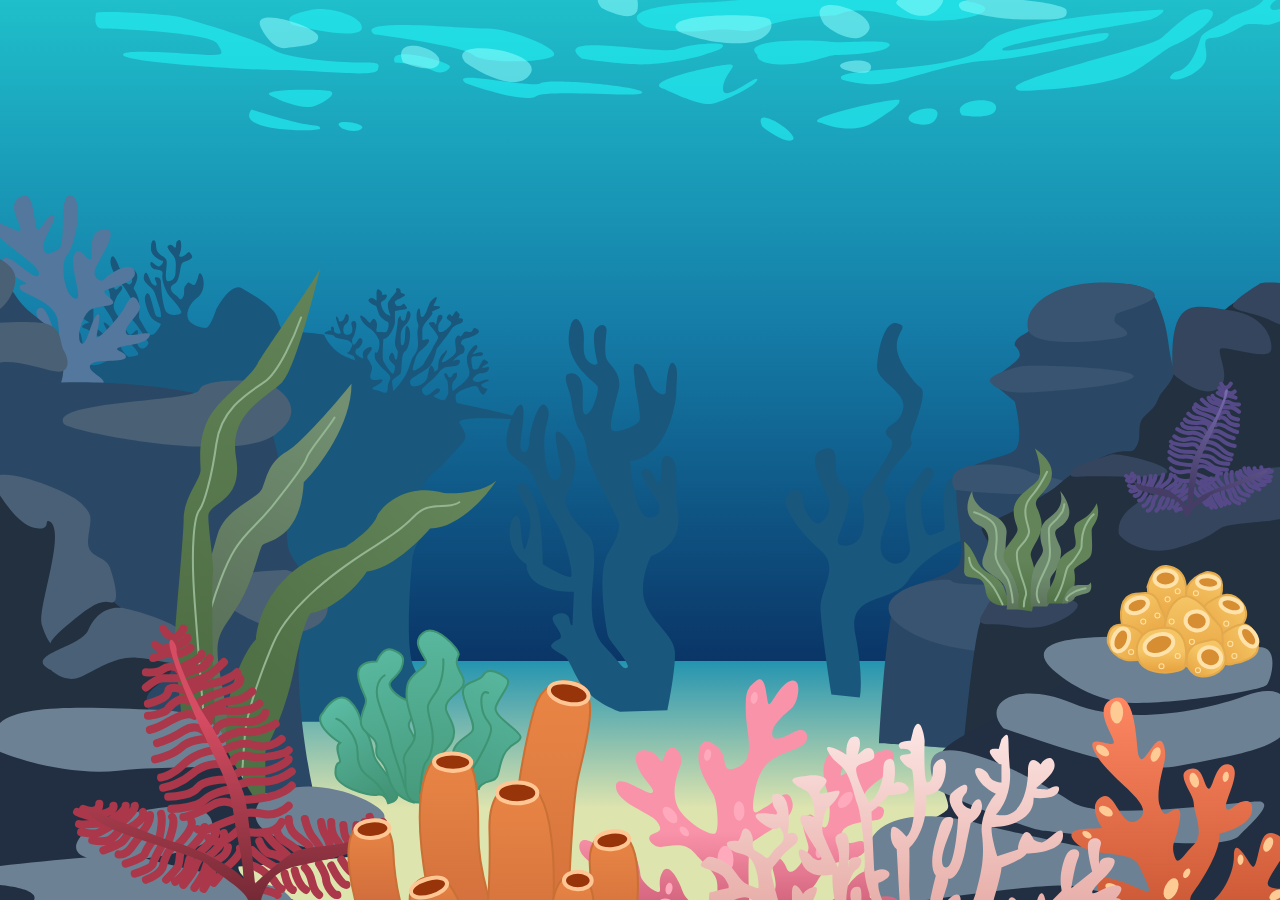
==== index.html @ 3075beb2 "lyd" ====
<!DOCTYPE html>
<html lang="da">
<head>
    <meta charset="UTF-8">
    <meta name="viewport" content="width=device-width, initial-scale=1.0">
    <title>Document</title>
    <link rel="stylesheet" href="akvarium-case-gruppe-3/css/style.css">
</head>
<body>
    
    <!--Baggrund-->
    <img src="img/baggrund.svg" alt="havet, baggrund" class="background" id="background">

    <!--animerede fisk-->
    <img src="img/banggaikardinalfisk.svg" alt="Banggai Kardinalfisk" class="kardinalFisk" id="kardinalFisk" onclick="onKardinalFisk()">
    <img src="img/banggaikardinalfisk.svg" alt="Banggai Kardinalfisk" class="kardinalFisk2" id="kardinalFisk2" onclick="onKardinalFisk()">
    <img src="img/banggaikardinalfisk.svg" alt="Banggai Kardinalfisk" class="kardinalFisk3" id="kardinalFisk3" onclick="onKardinalFisk()">
    <img src="img/banggaikardinalfisk.svg" alt="Banggai Kardinalfisk" class="kardinalFisk4" id="kardinalFisk4" onclick="onKardinalFisk()">

    <img src="img/gulkirurgfisk.svg" alt="gul kirurgfisk" class="gulKirurgfisk" id="gulKirurgfisk">  
    <img src="img/gulkirurgfisk.svg" alt="gul kirurgfisk" class="gulKirurgfisk2" id="gulKirurgfisk2">  
    <img src="img/gulkirurgfisk.svg" alt="gul kirurgfisk" class="gulKirurgfisk3" id="gulKirurgfisk3">
    <img src="img/gulkirurgfisk.svg" alt="gul kirurgfisk" class="gulKirurgfisk4" id="gulKirurgfisk4">
    <img src="img/gulkirurgfisk.svg" alt="gul kirurgfisk" class="gulKirurgfisk5" id="gulKirurgfisk5">

    <img src="img/raevefjaes.svg" alt="rævfjæs fisk" class="raevFjaes" id="raevFjaes"> 
    <img src="img/raevefjaes.svg" alt="rævfjæs fisk" class="raevFjaes2" id="raevFjaes2"> 
    <img src="img/raevefjaes.svg" alt="rævfjæs fisk" class="raevFjaes3" id="raevFjaes3"> 

    <img src="img/gulfinnetkirurgfisk.svg" alt="gulfinnet kirurgfisk" class="gulfinnetKirurgfisk" id="gulfinnetKirurgfisk">
    <img src="img/gulfinnetkirurgfisk.svg" alt="gulfinnet kirurgfisk" class="gulfinnetKirurgfisk2" id="gulfinnetKirurgfisk2">

    <img src="img/nemo.svg" alt="nemo" class="nemo" id="nemo">
    <img src="img/nemo.svg" alt="Nemo" class="nemo nemo2" id="nemo2">
    <img src="img/nemo.svg" alt="Nemo" class="nemo nemo3" id="nemo3">
    


   <img src="img/paletkirurgfisk.svg" alt="Paletkirurgfisk" class="paletKirurgfisk" id="paletKirurgFisk">
    <img src="img/paletkirurgfisk.svg" alt="Paletkirurgfisk" class="paletKirurgfisk2" id="paletKirurgFisk2">
    <img src="img/paletkirurgfisk.svg" alt="Paletkirurgfisk" class="paletKirurgfisk3" id="paletKirurgFisk3">
    <img src="img/paletkirurgfisk.svg" alt="Paletkirurgfisk" class="paletKirurgfisk4" id="paletKirurgFisk4">
   

    <img src="img/chromis.svg" alt="chromis" class="chromis" id="chromis">
    <img src="img/chromis.svg" alt="chromis" class="chromis2" id="chromis2">
    <img src="img/chromis.svg" alt="chromis" class="chromis3" id="chromis3">
    <img src="img/chromis.svg" alt="chromis" class="chromis4" id="chromis4">
    <img src="img/chromis.svg" alt="chromis" class="chromis5" id="chromis5">
    <img src="img/chromis.svg" alt="chromis" class="chromis6" id="chromis6">

    <img src="img/kuglefisk.svg" alt="kuglefisk" class="kuglefisk" id="kugleFisk">

   <!-- Infoboble -->
<div id="infoOverlay" hidden>
    <div id="boblesSene">
    <img id="valgtFiskFoto" alt="">

    <img id="lilleBoble"
     src="img/Bobbel/Lille Bobbel.svg" alt="">

    <img id="mediumBoble"
     src="img/Bobbel/Medium bubble.svg" alt="">
    
   <button id="lukBoble" aria-label="Luk infoboblen">✕</button>

   <section id="infoBoble" role="dialog" aria-modal="true"
         aria-labelledby="infoTitel">
        <h2 id="infoTitel"></h2>
        <p id="infoHabitat"></p>
        <p id="infoSize"></p>
        <p id="infoDiet"></p>
        <p id="infoFunFact"></p>
        <img id="infoFoto" src="" alt="">

        <button id="hoerMig" type="button" aria-label="Hør om fisken">
            <img src="img/knap.svg" alt="Hør mig">
        </button>
    </section>
      </div>
</div>
<script src="js/script.js"></script>
</body>
</html>
---- akvarium-case-gruppe-3/css/style.css ----
@font-face {
    font-family: "Barlow" ;
    src: url(Barlow-Regular.ttf);
}

@font-face {
    font-family: "Apex New" ;
    src: url(ApexNewTrial-BoldItalic-BF66724ea4ea840.otf);
}

body {
    margin: 0;
    position: relative;
    overflow: hidden;
}

.background {
  /*   width: 100%;
    height: 100vh;
    background-size: cover;
    background-position: center;
    background-repeat: no-repeat;
    z-index: 0;
     */
     position: fixed;
    inset: 0;
    width: 100%;
    height: 100%;
    object-fit: cover;
    z-index: 0;
}

.kardinalFisk {
    position: absolute;
    top: 444px;
    left: 120%;
    width: 90px;
    z-index: 1;
    /*bottom: 2.8vh;*/
    /*left: 130vw; /* starter 30vw uden for skærmen til venstre */
    animation: kardinalFiskTurn 36s linear infinite;
    animation-delay: -0.3s;
}

.kardinalFisk2 {
    position: absolute;
    top: 340px;
    left: 120%;
    width: 90px;
    z-index: 1;
    /*bottom: 2.8vh;*/
    /*left: 130vw; /* starter 30vw uden for skærmen til venstre */
    animation: kardinalFiskTurn 36s linear infinite;
    animation-delay: -2s;
}

.kardinalFisk3 {
    position: absolute;
    top: 412px;
    left: 120%;
    width: 90px;
    z-index: 1;
    /*bottom: 2.8vh;*/
    /*left: 130vw; /* starter 30vw uden for skærmen til venstre */
    animation: kardinalFiskTurn 36s linear infinite;
    animation-delay: -1.3s;
}

.kardinalFisk4 {
    position: absolute;
    top: 304px;
    left: 120%;
    width: 90px;
    z-index: 1;
    /*bottom: 2.8vh;*/
    /*left: 130vw; /* starter 30vw uden for skærmen til venstre */
    animation: kardinalFiskTurn 36s linear infinite;
    animation-delay: -1s;
}

@keyframes kardinalFiskTurn {
    0% {
        transform: translateX(0) scaleX(1);
    }

    45% {
        transform: translateX(-150vw) scaleX(1);
    }

    50% {
        transform: translateX(-150vw) scaleX(-1);
    }

    95% {
        transform: translateX(0) scaleX(-1);
    }

    100% {
        transform: translateX(0) scaleX(1);
    }
}


.gulKirurgfisk {
    position: absolute;
    top: 300px;
    left: 150px;
    width: 120px;
    z-index: 2;
    left: 130vw; /* starter 30vw uden for skærmen til venstre */
    animation: gulKirurgfiskTurn 40s linear infinite;
}

.gulKirurgfisk2 {
    position: absolute;
    top: 379px;
    left: 150px;
    width: 104px;
    z-index: 1;
    left: 130vw; /* starter 30vw uden for skærmen til venstre */
    animation: gulKirurgfiskTurn 40s linear infinite;
    animation-delay: 1.4s;
}

.gulKirurgfisk3 {
    position: absolute;
    top: 300px;
    left: 150px;
    width: 80px;
    z-index: 2;
    left: 130vw; /* starter 30vw uden for skærmen til venstre */
    animation: gulKirurgfiskTurn 40s linear infinite;
    animation-delay: 1.2s;
}

.gulKirurgfisk4 {
    position: absolute;
    top: 348px;
    left: 150px;
    width: 80px;
    z-index: 1;
    left: 130vw; /* starter 30vw uden for skærmen til venstre */
    animation: gulKirurgfiskTurn 40s linear infinite;
    animation-delay: 2s;
}

.gulKirurgfisk5 {
    position: absolute;
    top: 333px;
    left: 150px;
    width: 62px;
    z-index: 1;
    left: 130vw; /* starter 30vw uden for skærmen til venstre */
    animation: gulKirurgfiskTurn 40s linear infinite;
    animation-delay: 1.2s;
}

@keyframes gulKirurgfiskTurn {
    0% {
        transform: translateX(0) scaleX(1);
    }

    45% {
        transform: translateX(-150vw) scaleX(1);
    }

    50% {
        transform: translateX(-150vw) scaleX(-1);
    }

    95% {
        transform: translateX(0) scaleX(-1);
    }

    100% {
        transform: translateX(0) scaleX(1);
    }
}

.raevFjaes {
    position: absolute;
    top: 70px;
    left: 15%;
    width: 160px;
    z-index: 1;
    bottom: 2.8vh;
    left: -30vw; /* starter 30vw uden for skærmen til venstre */
    animation: raevFjaes 18s linear infinite;
}

.raevFjaes2 {
    position: absolute;
    top: 146px;
    left: 15%;
    width: 133px;
    z-index: 1;
    bottom: 2.8vh;
    left: -30vw; /* starter 30vw uden for skærmen til venstre */
    animation: raevFjaes 18s linear infinite;
    animation-delay: 1s;
}

.raevFjaes3 {
    position: absolute;
    top: 162px;
    left: 15%;
    width: 160px;
    z-index: 1;
    bottom: 2.8vh;
    left: -30vw; /* starter 30vw uden for skærmen til venstre */
    animation: raevFjaes 18s linear infinite;
    animation-delay: -1s;
}

@keyframes raevFjaes {
   0%   { transform: translateX(0); }
   100% { transform: translateX(130vw); }
}

.gulfinnetKirurgfisk {
    position: absolute;
    top: 90px;
    left: 75%;
    width: 200px;
    z-index: 1;
    left: 130vw; /* starter 30vw uden for skærmen til venstre */
    animation: gulfinnetKirurgfiskTurn 36s linear infinite;
}

.gulfinnetKirurgfisk2 {
    position: absolute;
    top: 134px;
    left: 75%;
    width: 200px;
    z-index: 1;
    left: 130vw; /* starter 30vw uden for skærmen til venstre */
    animation: gulfinnetKirurgfiskTurn 36s linear infinite;
    animation-delay: 1.4s;
}

@keyframes gulfinnetKirurgfiskTurn {
    0% {
        transform: translateX(0) scaleX(1);
    }

    45% {
        transform: translateX(-150vw) scaleX(1);
    }

    50% {
        transform: translateX(-150vw) scaleX(-1);
    }

    95% {
        transform: translateX(0) scaleX(-1);
    }

    100% {
        transform: translateX(0) scaleX(1);
    }
}

.nemo {
    position: absolute;
    top: 500px;
    left: -10vw;
    width: 80px;
    z-index: 1;
    animation: nemoTurn 36s linear infinite;
}

.nemo2 {
    position: absolute;
    top: 450px;
    left: -20vw;
    width: 80px;
    z-index: 1;
    animation: nemoTurn 36s linear infinite;
}

.nemo3 {
    position: absolute;
    top: 560px;
    left: -30vw;
    width: 80px;
    z-index: 1;
    animation: nemoTurn 36s linear infinite;
}


@keyframes nemoTurn {

    0% {
        transform: translateX(0) scaleX(1);
    }

    45% {
        transform: translateX(130vw) scaleX(1);
    }

    50% {
        transform: translateX(130vw) scaleX(-1);
    }

    95% {
        transform: translateX(0) scaleX(-1);
    }

    100% {
        transform: translateX(0) scaleX(1);
    }
}

.paletKirurgfisk {
    position: absolute;
    top: 500px;
    left: calc(100vw + 50px);
    width: 120px;
    z-index: 1;
    animation: paletKirurgfisk 18s linear infinite;
}

.paletKirurgfisk2 {
    position: absolute;
    top: 550px;
    left: calc(100vw + 220px);
    width: 120px;
    z-index: 1;
    animation: paletKirurgfisk 18s linear infinite;
}

.paletKirurgfisk3 {
    position: absolute;
    top: 600px;
    left: calc(100vw + 390px);
    width: 120px;
    z-index: 1;
    animation: paletKirurgfisk 18s linear infinite;
}

@keyframes paletKirurgfisk {
    from {
        transform: translateX(0);
    }

    to {
        transform: translateX(calc(-100vw - 600px));
    }
}

.chromis{
   position: absolute;
    top: 584px;
    left: 65%;
    width: 101px;
    z-index: 1;
    left: -30vw; /* starter 30vw uden for skærmen til venstre */
    animation: chromisTurn 30s linear infinite;
    animation-delay: 2.4s;
}

.chromis2{
   position: absolute;
    top: 479px;
    left: 65%;
    width: 102px;
    z-index: 1;
    left: -30vw; /* starter 30vw uden for skærmen til venstre */
    animation: chromisTurn 30s linear infinite;
    animation-delay: -0.6s;
}

.chromis3{
   position: absolute;
    top: 532px;
    left: 65%;
    width: 113px;
    z-index: 1;
    left: -30vw; /* starter 30vw uden for skærmen til venstre */
    animation: chromisTurn 30s linear infinite;
    animation-delay: -1s;
}

.chromis4{
   position: absolute;
    top: 536px;
    left: 65%;
    width: 101px;
    z-index: 1;
    left: -30vw; /* starter 30vw uden for skærmen til venstre */
    animation: chromisTurn 30s linear infinite;
    animation-delay: 0.6s;
}

.chromis5{
   position: absolute;
    top: 553px;
    left: 65%;
    width: 125px;
    z-index: 1;
    left: -30vw; /* starter 30vw uden for skærmen til venstre */
    animation: chromisTurn 30s linear infinite;
    animation-delay: -1.6s;
}

.chromis6{
   position: absolute;
    top: 578px;
    left: 65%;
    width: 101px;
    z-index: 1;
    left: -30vw; /* starter 30vw uden for skærmen til venstre */
    animation: chromisTurn 30s linear infinite;
    animation-delay: -0.6s;
}

@keyframes chromisTurn {

    0% {
        transform: translateX(0) scaleX(1);
    }

    45% {
        transform: translateX(130vw) scaleX(1);
    }

    50% {
        transform: translateX(130vw) scaleX(-1);
    }

    95% {
        transform: translateX(0) scaleX(-1);
    }

    100% {
        transform: translateX(0) scaleX(1);
    }
}

.kuglefisk{
    position: absolute;
    top: 622px;
    left: 45%;
    width: 140px;
    z-index: 2;
    left: -30vw; /* starter 30vw uden for skærmen til venstre */
    animation: kuglefiskTurn 36s linear infinite;
}

@keyframes kuglefiskTurn {

    0% {
        transform: translateX(0) scaleX(1);
    }

    45% {
        transform: translateX(130vw) scaleX(1);
    }

    50% {
        transform: translateX(130vw) scaleX(-1);
    }

    95% {
        transform: translateX(0) scaleX(-1);
    }

    100% {
        transform: translateX(0) scaleX(1);
    }
}

#infoOverlay[hidden] {
display: none;
}

#infoOverlay {
    position: fixed;
    inset: 0;
    z-index: 9999;
    display: flex;
    align-items: center;
    justify-content: center;
    background: rgba(0, 35, 65, 0.25);
    backdrop-filter: blur(8px);
    -webkit-backdrop-filter: blur(8px);
}

/* Holder fisk og bobler samlet på skærmen */
#boblesSene {
    position: relative;
    width: min(900px, 96vw);
    max-height: 90vh;
    aspect-ratio: 1.4;
    margin: auto;
}

/* Den tegnede fisk ved siden af boblerne */
#valgtFiskFoto {
    position: absolute;
    left: 0;
    bottom: 8%;
    width: 24%;
    height: 30%;
    object-fit: contain;
    transform: scaleX(1);
}

/* Første boble */
#lilleBoble {
    position: absolute;
    left: 19%;
    bottom: 37%;
    width: 6%;
    height: auto;
    transform-origin: bottom left;
    animation: pustBoble 0.45s ease-out 0.1s both;
}

/* Anden boble */
#mediumBoble {
    position: absolute;
    left: 21%;
    bottom: 47%;
    width: 10%;
    height: auto;
    transform-origin: bottom left;
    animation: pustBoble 0.5s ease-out 0.4s both;
}

/* Stor boble med teksten indenfor */
#infoBoble {
    position: absolute;
    top: 0;
    right: 0;
    box-sizing: border-box;
    width: 68%;
    height: 96%;
    padding: 10% 9% 8%;

    display: flex;
    flex-direction: column;
    align-items: center;
    justify-content: center;
    gap: 8px;

    border: none;
    background-image: url("../../img/Bobbel/Info bobbel.svg");
    background-size: 100% 100%;
    background-repeat: no-repeat;
    box-shadow: none;

color: #ffffff;
font-family: "Barlow";
text-align: center;
    transform-origin: bottom left;
    animation: pustBoble 0.7s ease-out 0.75s both;
}

#infoTitel {
    margin: 0;
    width: 100%;
    font-size:clamp(30px, 4vw, 40px);
    line-height: 1.2;
    overflow-wrap: break-word;
    font-family: "Apex New", sans-serif;
    font-style: italic;
    color: #E94C06;
    white-space: pre-line;
}

#infoFoto {
    position: static;
    display: block;
    width: 190px;
    max-width: 60%;
    height: 130px;
    object-fit: contain;
    flex-shrink: 0;
    margin: 0;
    animation: none;
    transform: none;
}

#infoBoble p {
    margin: 0;
    width: 100%;
    font-size: clamp(18px, 1.6vw, 22px);
    line-height: 1.35;
    white-space: pre-line;
}


#lukBoble {
     position: absolute;
    top: 3%;
    right: 3%;
    border: none;
    background: transparent;
    color: #FF0000;
    font-size: 60px;
    font-weight: 900;
    cursor: pointer;
    z-index: 10;
}

/* Vokser fra lille til stor med et let hop */
@keyframes pustBoble {
    0% {
        opacity: 0;
        transform: scale(0);
    }

    75% {
        opacity: 1;
        transform: scale(1.06);
    }

    100% {
        opacity: 1;
        transform: scale(1);
    }
}
#hoerMig {
    background: transparent;
    border: none;
    padding: 0;
    cursor: pointer;
}

#hoerMig img {
    display: block;
}
#overlaykardinalFisk {
  position: fixed;
  display: none;
  width: 100%;
  height: 100%;
  top: 0;
  left: 0;
  right: 0;
  bottom: 0;
  background-color: rgba(0,0,0,0.9);
  z-index: 2;
  cursor: pointer;
  justify-content: center;
  align-items: center;
}
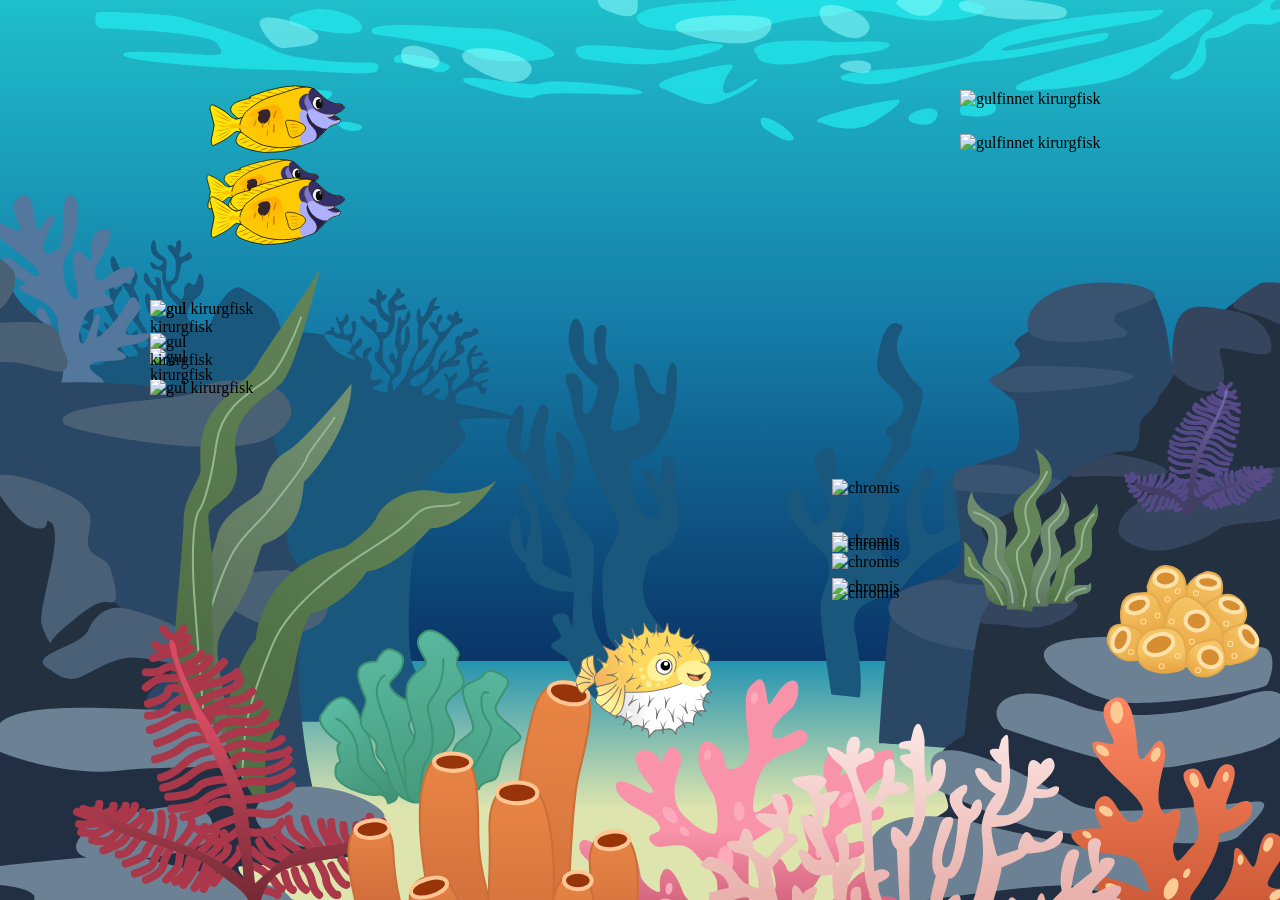
==== commit bfdb297c: "fejl ændring" ====
--- a/index.html
+++ b/index.html
@@ -34,9 +34,7 @@
     <img src="img/nemo.svg" alt="Nemo" class="nemo nemo2" id="nemo2">
     <img src="img/nemo.svg" alt="Nemo" class="nemo nemo3" id="nemo3">
     
-
-
-   <img src="img/paletkirurgfisk.svg" alt="Paletkirurgfisk" class="paletKirurgfisk" id="paletKirurgFisk">
+    <img src="img/paletkirurgfisk.svg" alt="Paletkirurgfisk" class="paletKirurgfisk" id="paletKirurgFisk">
     <img src="img/paletkirurgfisk.svg" alt="Paletkirurgfisk" class="paletKirurgfisk2" id="paletKirurgFisk2">
     <img src="img/paletkirurgfisk.svg" alt="Paletkirurgfisk" class="paletKirurgfisk3" id="paletKirurgFisk3">
     <img src="img/paletkirurgfisk.svg" alt="Paletkirurgfisk" class="paletKirurgfisk4" id="paletKirurgFisk4">
@@ -54,13 +52,13 @@
    <!-- Infoboble -->
 <div id="infoOverlay" hidden>
     <div id="boblesSene">
-    <img id="valgtFiskFoto" alt="">
+    <img id="valgtFiskFoto" alt="" src="#">
 
     <img id="lilleBoble"
-     src="img/Bobbel/Lille Bobbel.svg" alt="">
+     src="img/Bobbel/Lille.Bobbel.svg" alt="">
 
     <img id="mediumBoble"
-     src="img/Bobbel/Medium bubble.svg" alt="">
+     src="img/Bobbel/Medium.bubble.svg" alt="">
     
    <button id="lukBoble" aria-label="Luk infoboblen">✕</button>
 
@@ -71,7 +69,7 @@
         <p id="infoSize"></p>
         <p id="infoDiet"></p>
         <p id="infoFunFact"></p>
-        <img id="infoFoto" src="" alt="">
+        <img id="infoFoto" src="#" alt="#">
 
         <button id="hoerMig" type="button" aria-label="Hør om fisken">
             <img src="img/knap.svg" alt="Hør mig">
--- a/akvarium-case-gruppe-3/css/style.css
+++ b/akvarium-case-gruppe-3/css/style.css
@@ -15,13 +15,6 @@
 }
 
 .background {
-  /*   width: 100%;
-    height: 100vh;
-    background-size: cover;
-    background-position: center;
-    background-repeat: no-repeat;
-    z-index: 0;
-     */
      position: fixed;
     inset: 0;
     width: 100%;
@@ -36,8 +29,6 @@
     left: 120%;
     width: 90px;
     z-index: 1;
-    /*bottom: 2.8vh;*/
-    /*left: 130vw; /* starter 30vw uden for skærmen til venstre */
     animation: kardinalFiskTurn 36s linear infinite;
     animation-delay: -0.3s;
 }
@@ -48,8 +39,6 @@
     left: 120%;
     width: 90px;
     z-index: 1;
-    /*bottom: 2.8vh;*/
-    /*left: 130vw; /* starter 30vw uden for skærmen til venstre */
     animation: kardinalFiskTurn 36s linear infinite;
     animation-delay: -2s;
 }
@@ -60,8 +49,6 @@
     left: 120%;
     width: 90px;
     z-index: 1;
-    /*bottom: 2.8vh;*/
-    /*left: 130vw; /* starter 30vw uden for skærmen til venstre */
     animation: kardinalFiskTurn 36s linear infinite;
     animation-delay: -1.3s;
 }
@@ -72,8 +59,6 @@
     left: 120%;
     width: 90px;
     z-index: 1;
-    /*bottom: 2.8vh;*/
-    /*left: 130vw; /* starter 30vw uden for skærmen til venstre */
     animation: kardinalFiskTurn 36s linear infinite;
     animation-delay: -1s;
 }
@@ -107,7 +92,6 @@
     left: 150px;
     width: 120px;
     z-index: 2;
-    left: 130vw; /* starter 30vw uden for skærmen til venstre */
     animation: gulKirurgfiskTurn 40s linear infinite;
 }
 
@@ -117,7 +101,6 @@
     left: 150px;
     width: 104px;
     z-index: 1;
-    left: 130vw; /* starter 30vw uden for skærmen til venstre */
     animation: gulKirurgfiskTurn 40s linear infinite;
     animation-delay: 1.4s;
 }
@@ -128,7 +111,6 @@
     left: 150px;
     width: 80px;
     z-index: 2;
-    left: 130vw; /* starter 30vw uden for skærmen til venstre */
     animation: gulKirurgfiskTurn 40s linear infinite;
     animation-delay: 1.2s;
 }
@@ -139,7 +121,6 @@
     left: 150px;
     width: 80px;
     z-index: 1;
-    left: 130vw; /* starter 30vw uden for skærmen til venstre */
     animation: gulKirurgfiskTurn 40s linear infinite;
     animation-delay: 2s;
 }
@@ -150,7 +131,6 @@
     left: 150px;
     width: 62px;
     z-index: 1;
-    left: 130vw; /* starter 30vw uden for skærmen til venstre */
     animation: gulKirurgfiskTurn 40s linear infinite;
     animation-delay: 1.2s;
 }
@@ -184,7 +164,6 @@
     width: 160px;
     z-index: 1;
     bottom: 2.8vh;
-    left: -30vw; /* starter 30vw uden for skærmen til venstre */
     animation: raevFjaes 18s linear infinite;
 }
 
@@ -195,7 +174,6 @@
     width: 133px;
     z-index: 1;
     bottom: 2.8vh;
-    left: -30vw; /* starter 30vw uden for skærmen til venstre */
     animation: raevFjaes 18s linear infinite;
     animation-delay: 1s;
 }
@@ -207,7 +185,6 @@
     width: 160px;
     z-index: 1;
     bottom: 2.8vh;
-    left: -30vw; /* starter 30vw uden for skærmen til venstre */
     animation: raevFjaes 18s linear infinite;
     animation-delay: -1s;
 }
@@ -223,7 +200,6 @@
     left: 75%;
     width: 200px;
     z-index: 1;
-    left: 130vw; /* starter 30vw uden for skærmen til venstre */
     animation: gulfinnetKirurgfiskTurn 36s linear infinite;
 }
 
@@ -233,7 +209,6 @@
     left: 75%;
     width: 200px;
     z-index: 1;
-    left: 130vw; /* starter 30vw uden for skærmen til venstre */
     animation: gulfinnetKirurgfiskTurn 36s linear infinite;
     animation-delay: 1.4s;
 }
@@ -354,7 +329,6 @@
     left: 65%;
     width: 101px;
     z-index: 1;
-    left: -30vw; /* starter 30vw uden for skærmen til venstre */
     animation: chromisTurn 30s linear infinite;
     animation-delay: 2.4s;
 }
@@ -365,7 +339,6 @@
     left: 65%;
     width: 102px;
     z-index: 1;
-    left: -30vw; /* starter 30vw uden for skærmen til venstre */
     animation: chromisTurn 30s linear infinite;
     animation-delay: -0.6s;
 }
@@ -376,7 +349,6 @@
     left: 65%;
     width: 113px;
     z-index: 1;
-    left: -30vw; /* starter 30vw uden for skærmen til venstre */
     animation: chromisTurn 30s linear infinite;
     animation-delay: -1s;
 }
@@ -387,7 +359,6 @@
     left: 65%;
     width: 101px;
     z-index: 1;
-    left: -30vw; /* starter 30vw uden for skærmen til venstre */
     animation: chromisTurn 30s linear infinite;
     animation-delay: 0.6s;
 }
@@ -398,7 +369,6 @@
     left: 65%;
     width: 125px;
     z-index: 1;
-    left: -30vw; /* starter 30vw uden for skærmen til venstre */
     animation: chromisTurn 30s linear infinite;
     animation-delay: -1.6s;
 }
@@ -409,7 +379,6 @@
     left: 65%;
     width: 101px;
     z-index: 1;
-    left: -30vw; /* starter 30vw uden for skærmen til venstre */
     animation: chromisTurn 30s linear infinite;
     animation-delay: -0.6s;
 }
@@ -443,7 +412,6 @@
     left: 45%;
     width: 140px;
     z-index: 2;
-    left: -30vw; /* starter 30vw uden for skærmen til venstre */
     animation: kuglefiskTurn 36s linear infinite;
 }
 
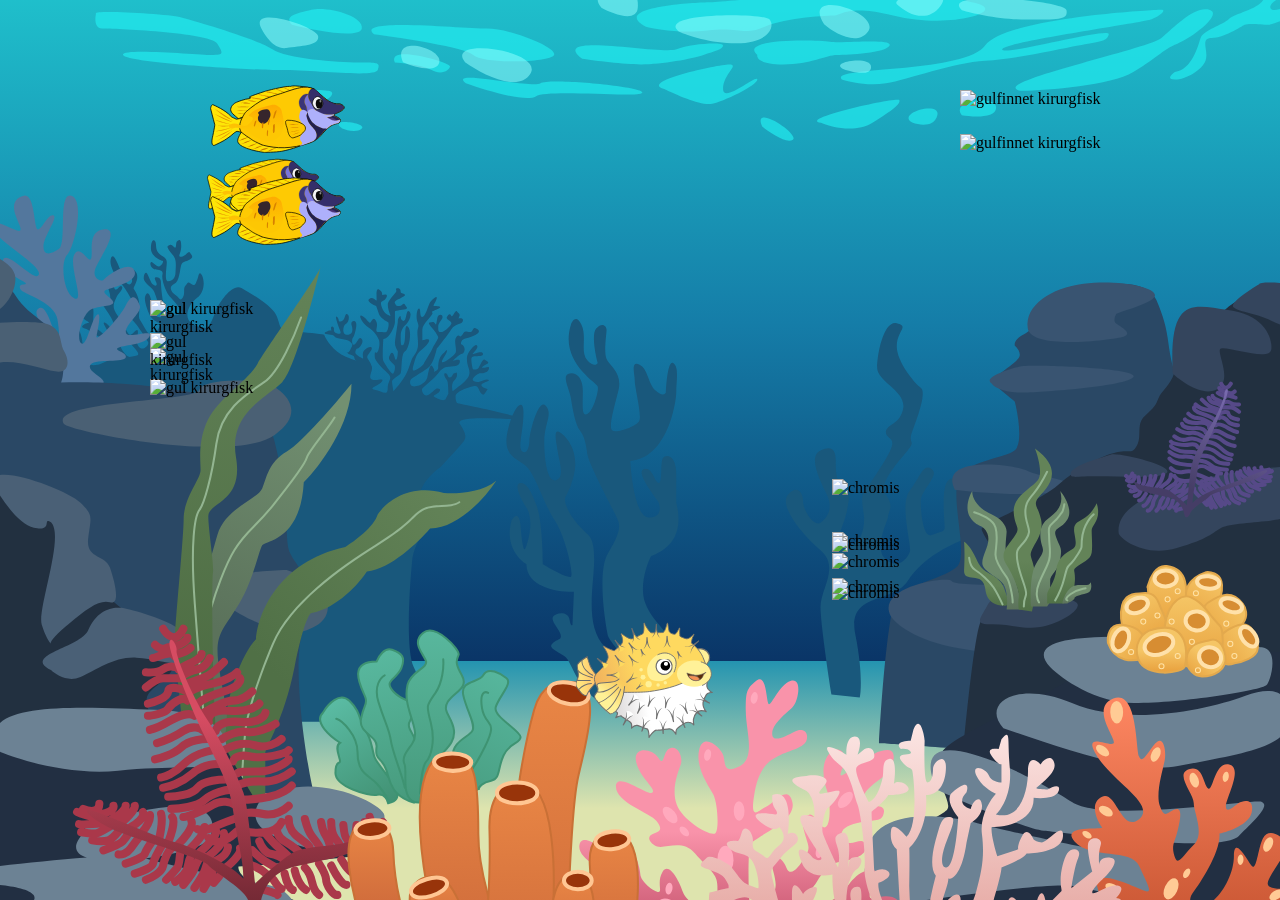
==== commit 9120f8b4: "Update index.html" ====
--- a/index.html
+++ b/index.html
@@ -3,7 +3,7 @@
 <head>
     <meta charset="UTF-8">
     <meta name="viewport" content="width=device-width, initial-scale=1.0">
-    <title>Document</title>
+    <title>akvarie gruppe 3</title>
     <link rel="stylesheet" href="akvarium-case-gruppe-3/css/style.css">
 </head>
 <body>
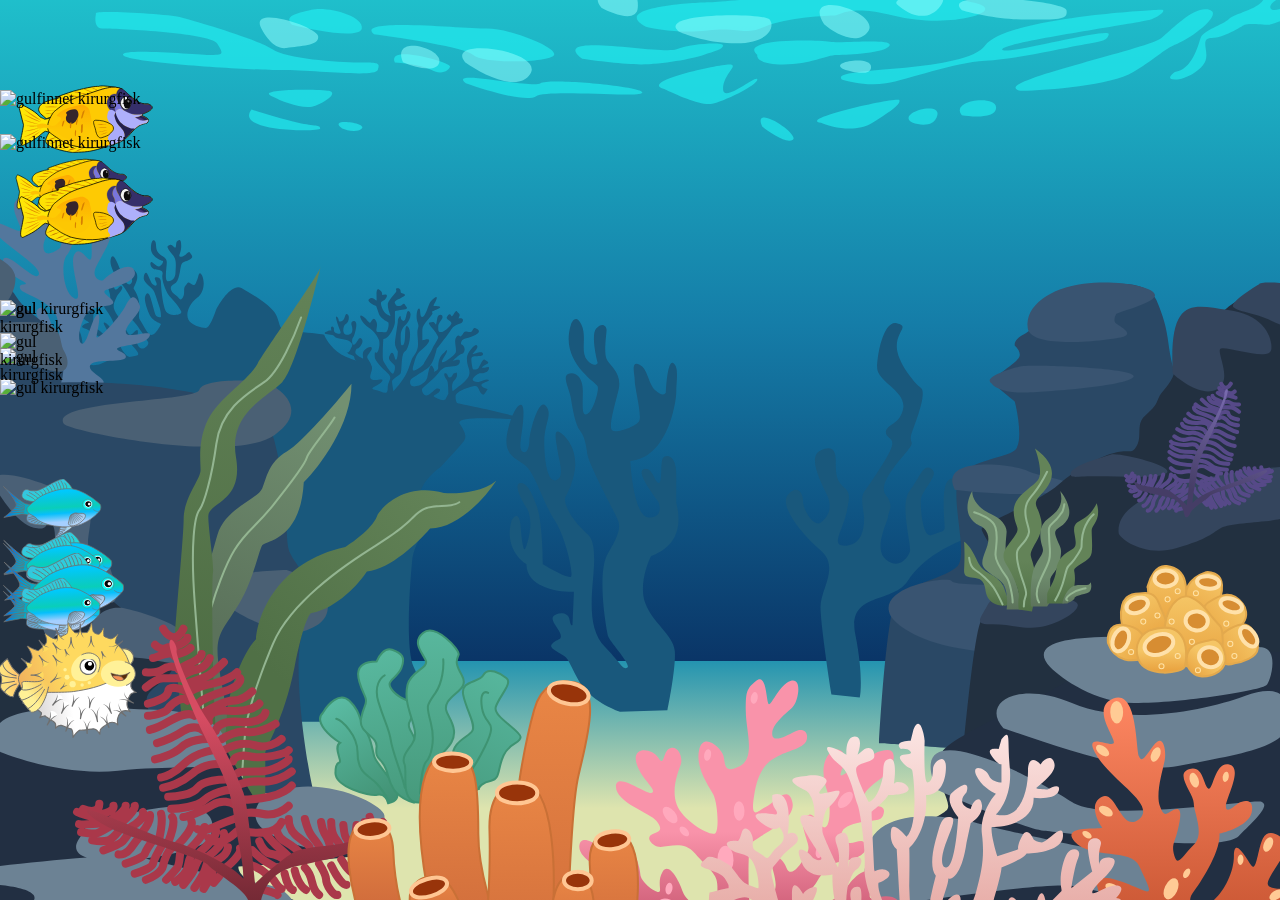
==== commit bfbfeb14: "Update index.html" ====
--- a/index.html
+++ b/index.html
@@ -40,12 +40,12 @@
     <img src="img/paletkirurgfisk.svg" alt="Paletkirurgfisk" class="paletKirurgfisk4" id="paletKirurgFisk4">
    
 
-    <img src="img/chromis.svg" alt="chromis" class="chromis" id="chromis">
-    <img src="img/chromis.svg" alt="chromis" class="chromis2" id="chromis2">
-    <img src="img/chromis.svg" alt="chromis" class="chromis3" id="chromis3">
-    <img src="img/chromis.svg" alt="chromis" class="chromis4" id="chromis4">
-    <img src="img/chromis.svg" alt="chromis" class="chromis5" id="chromis5">
-    <img src="img/chromis.svg" alt="chromis" class="chromis6" id="chromis6">
+    <img src="img/Chromis.svg" alt="chromis" class="chromis" id="chromis">
+    <img src="img/Chromis.svg" alt="chromis" class="chromis2" id="chromis2">
+    <img src="img/Chromis.svg" alt="chromis" class="chromis3" id="chromis3">
+    <img src="img/Chromis.svg" alt="chromis" class="chromis4" id="chromis4">
+    <img src="img/Chromis.svg" alt="chromis" class="chromis5" id="chromis5">
+    <img src="img/Chromis.svg" alt="chromis" class="chromis6" id="chromis6">
 
     <img src="img/kuglefisk.svg" alt="kuglefisk" class="kuglefisk" id="kugleFisk">
 
--- a/akvarium-case-gruppe-3/css/style.css
+++ b/akvarium-case-gruppe-3/css/style.css
@@ -89,7 +89,7 @@
 .gulKirurgfisk {
     position: absolute;
     top: 300px;
-    left: 150px;
+    left: 0;
     width: 120px;
     z-index: 2;
     animation: gulKirurgfiskTurn 40s linear infinite;
@@ -98,7 +98,7 @@
 .gulKirurgfisk2 {
     position: absolute;
     top: 379px;
-    left: 150px;
+    left: 0;
     width: 104px;
     z-index: 1;
     animation: gulKirurgfiskTurn 40s linear infinite;
@@ -108,7 +108,7 @@
 .gulKirurgfisk3 {
     position: absolute;
     top: 300px;
-    left: 150px;
+    left: 0;
     width: 80px;
     z-index: 2;
     animation: gulKirurgfiskTurn 40s linear infinite;
@@ -118,7 +118,7 @@
 .gulKirurgfisk4 {
     position: absolute;
     top: 348px;
-    left: 150px;
+    left: 0;
     width: 80px;
     z-index: 1;
     animation: gulKirurgfiskTurn 40s linear infinite;
@@ -128,7 +128,7 @@
 .gulKirurgfisk5 {
     position: absolute;
     top: 333px;
-    left: 150px;
+    left: 0;
     width: 62px;
     z-index: 1;
     animation: gulKirurgfiskTurn 40s linear infinite;
@@ -137,67 +137,81 @@
 
 @keyframes gulKirurgfiskTurn {
     0% {
-        transform: translateX(0) scaleX(1);
+        transform: translateX(-100%) scaleX(-1);
     }
 
     45% {
-        transform: translateX(-150vw) scaleX(1);
+        transform: translateX(calc(100vw + 120px)) scaleX(-1);
     }
 
     50% {
-        transform: translateX(-150vw) scaleX(-1);
+        transform: translateX(calc(100vw + 120px)) scaleX(1);
     }
 
     95% {
-        transform: translateX(0) scaleX(-1);
-    }
-
-    100% {
-        transform: translateX(0) scaleX(1);
+        transform: translateX(-100%) scaleX(1);
+    }
+
+    100% {
+        transform: translateX(-100%) scaleX(-1);
     }
 }
 
 .raevFjaes {
     position: absolute;
     top: 70px;
-    left: 15%;
+    left: 0;
     width: 160px;
     z-index: 1;
-    bottom: 2.8vh;
-    animation: raevFjaes 18s linear infinite;
+    animation: raevFjaesTurn 24s linear infinite;
 }
 
 .raevFjaes2 {
     position: absolute;
     top: 146px;
-    left: 15%;
+    left: 0;
     width: 133px;
     z-index: 1;
-    bottom: 2.8vh;
-    animation: raevFjaes 18s linear infinite;
+    animation: raevFjaesTurn 24s linear infinite;
     animation-delay: 1s;
 }
 
 .raevFjaes3 {
     position: absolute;
     top: 162px;
-    left: 15%;
+    left: 0;
     width: 160px;
     z-index: 1;
-    bottom: 2.8vh;
-    animation: raevFjaes 18s linear infinite;
+    animation: raevFjaesTurn 24s linear infinite;
     animation-delay: -1s;
 }
 
-@keyframes raevFjaes {
-   0%   { transform: translateX(0); }
-   100% { transform: translateX(130vw); }
+@keyframes raevFjaesTurn {
+    0% {
+        transform: translateX(-100%) scaleX(1);
+    }
+
+    45% {
+        transform: translateX(calc(100vw + 160px)) scaleX(1);
+    }
+
+    50% {
+        transform: translateX(calc(100vw + 160px)) scaleX(-1);
+    }
+
+    95% {
+        transform: translateX(-100%) scaleX(-1);
+    }
+
+    100% {
+        transform: translateX(-100%) scaleX(1);
+    }
 }
 
 .gulfinnetKirurgfisk {
     position: absolute;
     top: 90px;
-    left: 75%;
+    left: 0;
     width: 200px;
     z-index: 1;
     animation: gulfinnetKirurgfiskTurn 36s linear infinite;
@@ -206,7 +220,7 @@
 .gulfinnetKirurgfisk2 {
     position: absolute;
     top: 134px;
-    left: 75%;
+    left: 0;
     width: 200px;
     z-index: 1;
     animation: gulfinnetKirurgfiskTurn 36s linear infinite;
@@ -215,25 +229,26 @@
 
 @keyframes gulfinnetKirurgfiskTurn {
     0% {
-        transform: translateX(0) scaleX(1);
+        transform: translateX(-100%) scaleX(-1);
     }
 
     45% {
-        transform: translateX(-150vw) scaleX(1);
+        transform: translateX(calc(100vw + 200px)) scaleX(-1);
     }
 
     50% {
-        transform: translateX(-150vw) scaleX(-1);
+        transform: translateX(calc(100vw + 200px)) scaleX(1);
     }
 
     95% {
-        transform: translateX(0) scaleX(-1);
-    }
-
-    100% {
-        transform: translateX(0) scaleX(1);
-    }
-}
+        transform: translateX(-100%) scaleX(1);
+    }
+
+    100% {
+        transform: translateX(-100%) scaleX(-1);
+    }
+}
+
 
 .nemo {
     position: absolute;
@@ -323,118 +338,116 @@
     }
 }
 
-.chromis{
-   position: absolute;
+.chromis {
+    position: absolute;
     top: 584px;
-    left: 65%;
+    left: 0;
     width: 101px;
     z-index: 1;
-    animation: chromisTurn 30s linear infinite;
+    animation: chromisTurn 22s linear infinite;
     animation-delay: 2.4s;
 }
 
-.chromis2{
-   position: absolute;
+.chromis2 {
+    position: absolute;
     top: 479px;
-    left: 65%;
+    left: 0;
     width: 102px;
     z-index: 1;
-    animation: chromisTurn 30s linear infinite;
+    animation: chromisTurn 22s linear infinite;
     animation-delay: -0.6s;
 }
 
-.chromis3{
-   position: absolute;
+.chromis3 {
+    position: absolute;
     top: 532px;
-    left: 65%;
+    left: 0;
     width: 113px;
     z-index: 1;
-    animation: chromisTurn 30s linear infinite;
+    animation: chromisTurn 22s linear infinite;
     animation-delay: -1s;
 }
 
-.chromis4{
-   position: absolute;
+.chromis4 {
+    position: absolute;
     top: 536px;
-    left: 65%;
+    left: 0;
     width: 101px;
     z-index: 1;
-    animation: chromisTurn 30s linear infinite;
+    animation: chromisTurn 22s linear infinite;
     animation-delay: 0.6s;
 }
 
-.chromis5{
-   position: absolute;
+.chromis5 {
+    position: absolute;
     top: 553px;
-    left: 65%;
+    left: 0;
     width: 125px;
     z-index: 1;
-    animation: chromisTurn 30s linear infinite;
+    animation: chromisTurn 22s linear infinite;
     animation-delay: -1.6s;
 }
 
-.chromis6{
-   position: absolute;
+.chromis6 {
+    position: absolute;
     top: 578px;
-    left: 65%;
+    left: 0;
     width: 101px;
     z-index: 1;
-    animation: chromisTurn 30s linear infinite;
+    animation: chromisTurn 22s linear infinite;
     animation-delay: -0.6s;
 }
 
 @keyframes chromisTurn {
-
-    0% {
-        transform: translateX(0) scaleX(1);
+    0% {
+        transform: translateX(-100%) scaleX(1);
     }
 
     45% {
-        transform: translateX(130vw) scaleX(1);
+        transform: translateX(100vw) scaleX(1);
     }
 
     50% {
-        transform: translateX(130vw) scaleX(-1);
+        transform: translateX(100vw) scaleX(-1);
     }
 
     95% {
-        transform: translateX(0) scaleX(-1);
-    }
-
-    100% {
-        transform: translateX(0) scaleX(1);
-    }
-}
-
-.kuglefisk{
+        transform: translateX(-100%) scaleX(-1);
+    }
+
+    100% {
+        transform: translateX(-100%) scaleX(1);
+    }
+}
+
+.kuglefisk {
     position: absolute;
     top: 622px;
-    left: 45%;
+    left: 0;
     width: 140px;
     z-index: 2;
     animation: kuglefiskTurn 36s linear infinite;
 }
 
 @keyframes kuglefiskTurn {
-
-    0% {
-        transform: translateX(0) scaleX(1);
+    0% {
+        transform: translateX(-100%) scaleX(1);
     }
 
     45% {
-        transform: translateX(130vw) scaleX(1);
+        transform: translateX(100vw) scaleX(1);
     }
 
     50% {
-        transform: translateX(130vw) scaleX(-1);
+        transform: translateX(100vw) scaleX(-1);
     }
 
     95% {
-        transform: translateX(0) scaleX(-1);
-    }
-
-    100% {
-        transform: translateX(0) scaleX(1);
+        transform: translateX(-100%) scaleX(-1);
+    }
+
+    100% {
+        transform: translateX(-100%) scaleX(1);
     }
 }
 
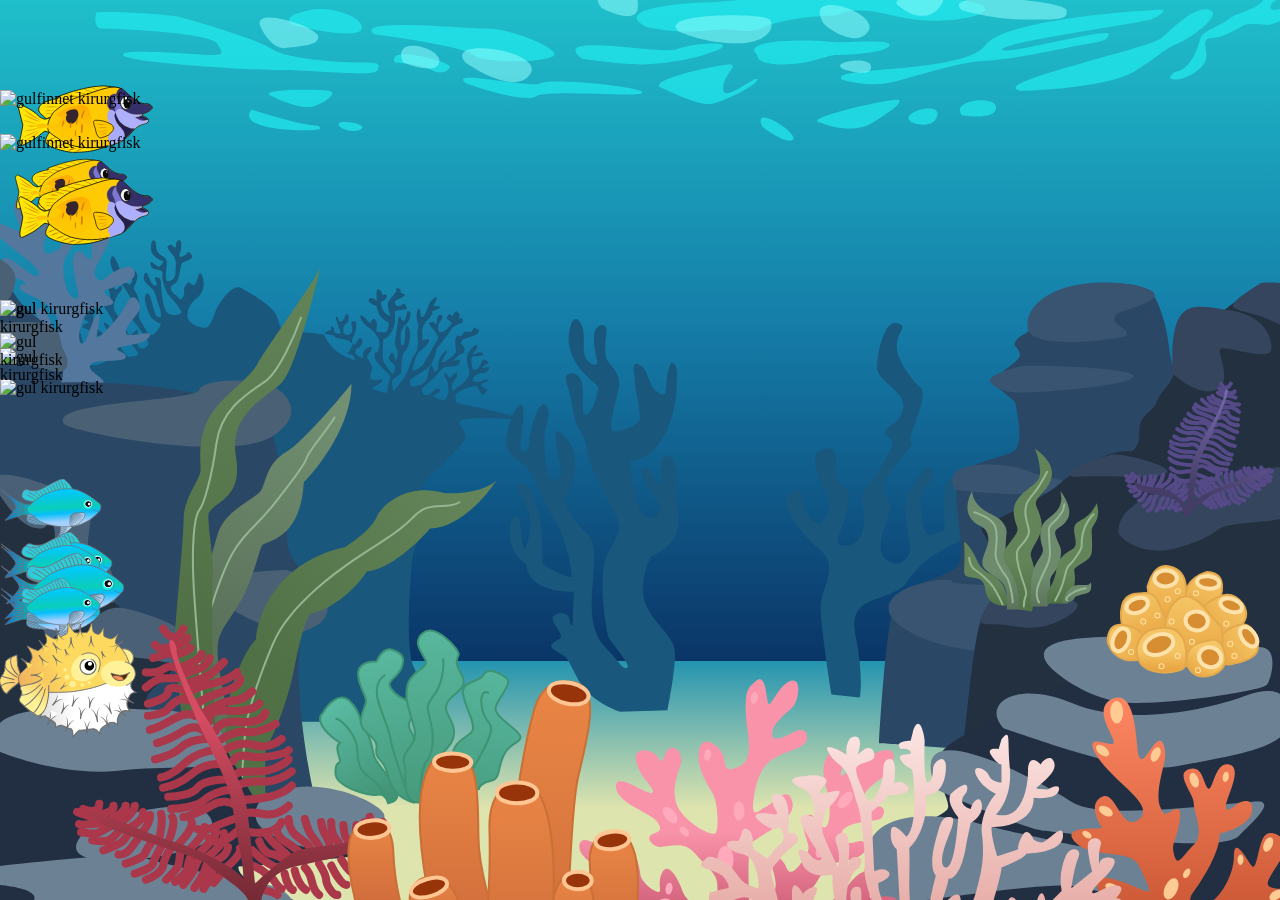
==== commit d7a3e928: "Update index.html" ====
--- a/index.html
+++ b/index.html
@@ -30,14 +30,14 @@
     <img src="img/gulfinnetkirurgfisk.svg" alt="gulfinnet kirurgfisk" class="gulfinnetKirurgfisk" id="gulfinnetKirurgfisk">
     <img src="img/gulfinnetkirurgfisk.svg" alt="gulfinnet kirurgfisk" class="gulfinnetKirurgfisk2" id="gulfinnetKirurgfisk2">
 
-    <img src="img/nemo.svg" alt="nemo" class="nemo" id="nemo">
-    <img src="img/nemo.svg" alt="Nemo" class="nemo nemo2" id="nemo2">
-    <img src="img/nemo.svg" alt="Nemo" class="nemo nemo3" id="nemo3">
+    <img src="img/Nemo.svg" alt="Nemo" class="nemo" id="nemo">
+    <img src="img/Nemo.svg" alt="Nemo" class="nemo nemo2" id="nemo2">
+    <img src="img/Nemo.svg" alt="Nemo" class="nemo nemo3" id="nemo3">
     
-    <img src="img/paletkirurgfisk.svg" alt="Paletkirurgfisk" class="paletKirurgfisk" id="paletKirurgFisk">
-    <img src="img/paletkirurgfisk.svg" alt="Paletkirurgfisk" class="paletKirurgfisk2" id="paletKirurgFisk2">
-    <img src="img/paletkirurgfisk.svg" alt="Paletkirurgfisk" class="paletKirurgfisk3" id="paletKirurgFisk3">
-    <img src="img/paletkirurgfisk.svg" alt="Paletkirurgfisk" class="paletKirurgfisk4" id="paletKirurgFisk4">
+    <img src="img/Paletkirurgfisk.svg" alt="Paletkirurgfisk" class="paletKirurgfisk" id="paletKirurgFisk">
+    <img src="img/Paletkirurgfisk.svg" alt="Paletkirurgfisk" class="paletKirurgfisk2" id="paletKirurgFisk2">
+    <img src="img/Paletkirurgfisk.svg" alt="Paletkirurgfisk" class="paletKirurgfisk3" id="paletKirurgFisk3">
+    <img src="img/Paletkirurgfisk.svg" alt="Paletkirurgfisk" class="paletKirurgfisk4" id="paletKirurgFisk4">
    
 
     <img src="img/Chromis.svg" alt="chromis" class="chromis" id="chromis">
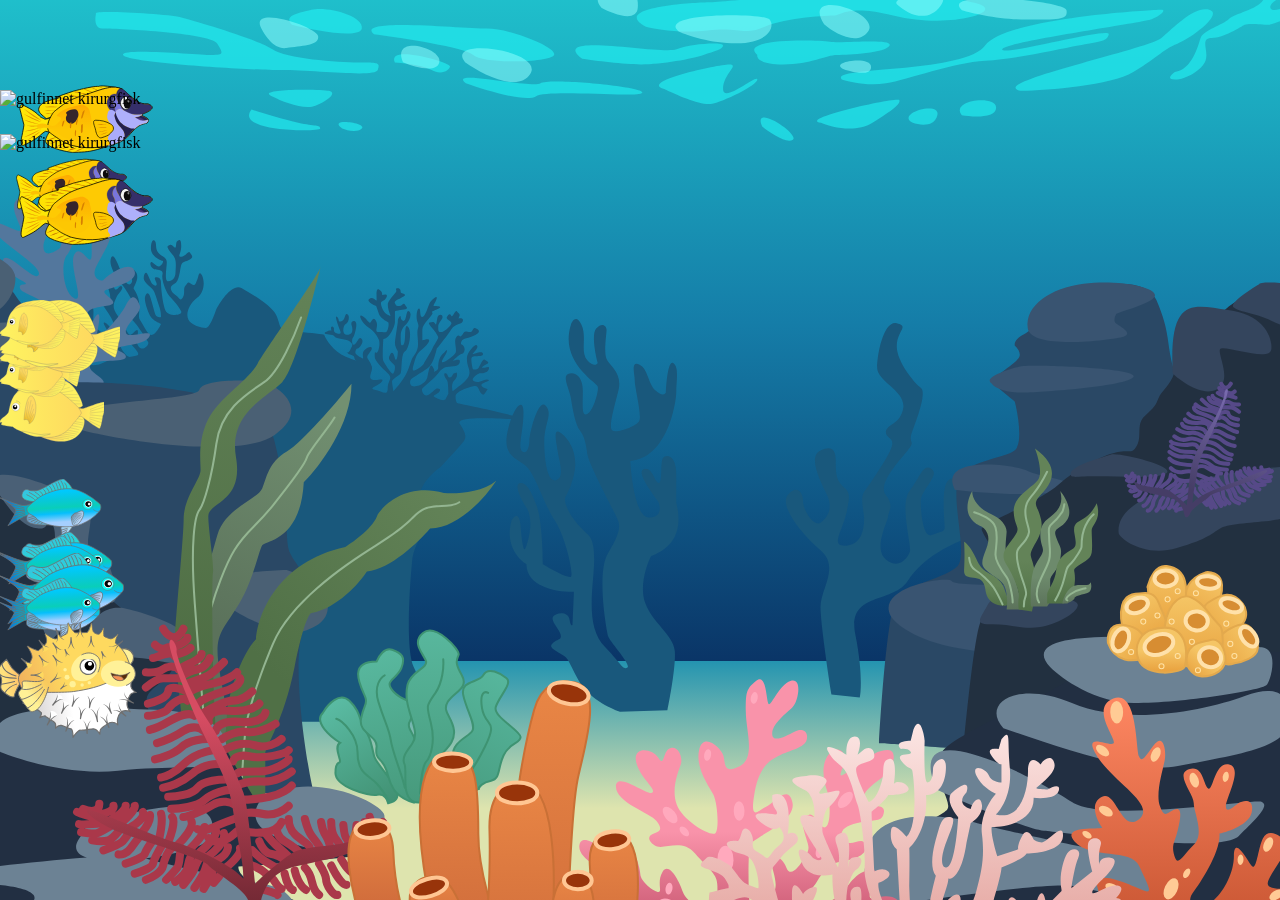
==== commit 3e2dbd32: "Update index.html" ====
--- a/index.html
+++ b/index.html
@@ -17,11 +17,11 @@
     <img src="img/banggaikardinalfisk.svg" alt="Banggai Kardinalfisk" class="kardinalFisk3" id="kardinalFisk3" onclick="onKardinalFisk()">
     <img src="img/banggaikardinalfisk.svg" alt="Banggai Kardinalfisk" class="kardinalFisk4" id="kardinalFisk4" onclick="onKardinalFisk()">
 
-    <img src="img/gulkirurgfisk.svg" alt="gul kirurgfisk" class="gulKirurgfisk" id="gulKirurgfisk">  
-    <img src="img/gulkirurgfisk.svg" alt="gul kirurgfisk" class="gulKirurgfisk2" id="gulKirurgfisk2">  
-    <img src="img/gulkirurgfisk.svg" alt="gul kirurgfisk" class="gulKirurgfisk3" id="gulKirurgfisk3">
-    <img src="img/gulkirurgfisk.svg" alt="gul kirurgfisk" class="gulKirurgfisk4" id="gulKirurgfisk4">
-    <img src="img/gulkirurgfisk.svg" alt="gul kirurgfisk" class="gulKirurgfisk5" id="gulKirurgfisk5">
+    <img src="img/gulKirurgfisk.svg" alt="gul kirurgfisk" class="gulKirurgfisk" id="gulKirurgfisk">  
+    <img src="img/gulKirurgfisk.svg" alt="gul kirurgfisk" class="gulKirurgfisk2" id="gulKirurgfisk2">  
+    <img src="img/gulKirurgfisk.svg" alt="gul kirurgfisk" class="gulKirurgfisk3" id="gulKirurgfisk3">
+    <img src="img/gulKirurgfisk.svg" alt="gul kirurgfisk" class="gulKirurgfisk4" id="gulKirurgfisk4">
+    <img src="img/gulKirurgfisk.svg" alt="gul kirurgfisk" class="gulKirurgfisk5" id="gulKirurgfisk5">
 
     <img src="img/raevefjaes.svg" alt="rævfjæs fisk" class="raevFjaes" id="raevFjaes"> 
     <img src="img/raevefjaes.svg" alt="rævfjæs fisk" class="raevFjaes2" id="raevFjaes2"> 
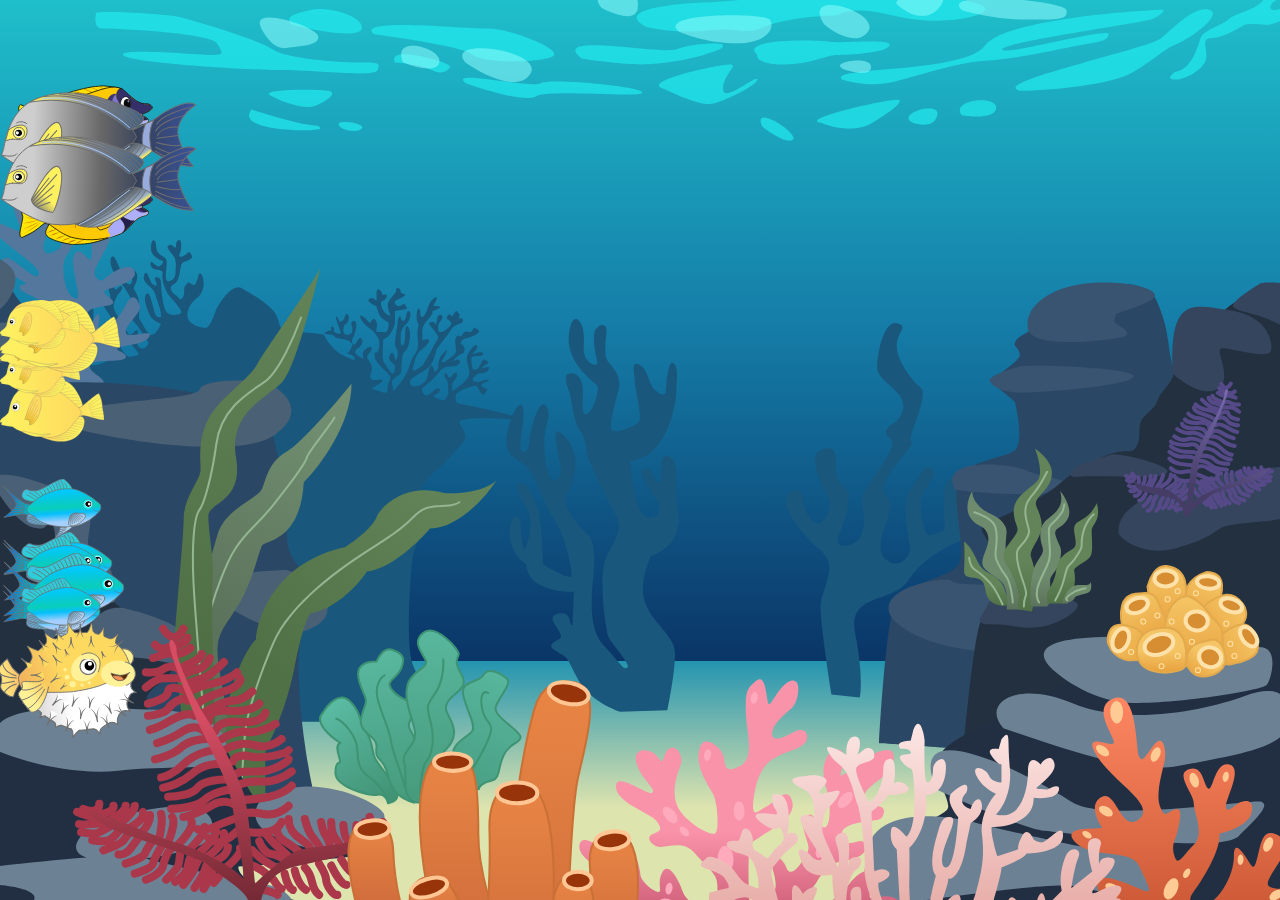
==== commit 6144121f: "Update index.html" ====
--- a/index.html
+++ b/index.html
@@ -27,8 +27,8 @@
     <img src="img/raevefjaes.svg" alt="rævfjæs fisk" class="raevFjaes2" id="raevFjaes2"> 
     <img src="img/raevefjaes.svg" alt="rævfjæs fisk" class="raevFjaes3" id="raevFjaes3"> 
 
-    <img src="img/gulfinnetkirurgfisk.svg" alt="gulfinnet kirurgfisk" class="gulfinnetKirurgfisk" id="gulfinnetKirurgfisk">
-    <img src="img/gulfinnetkirurgfisk.svg" alt="gulfinnet kirurgfisk" class="gulfinnetKirurgfisk2" id="gulfinnetKirurgfisk2">
+    <img src="img/gulfinnetKirurgfisk.svg" alt="gulfinnet kirurgfisk" class="gulfinnetKirurgfisk" id="gulfinnetKirurgfisk">
+    <img src="img/gulfinnetKirurgfisk.svg" alt="gulfinnet kirurgfisk" class="gulfinnetKirurgfisk2" id="gulfinnetKirurgfisk2">
 
     <img src="img/Nemo.svg" alt="Nemo" class="nemo" id="nemo">
     <img src="img/Nemo.svg" alt="Nemo" class="nemo nemo2" id="nemo2">
